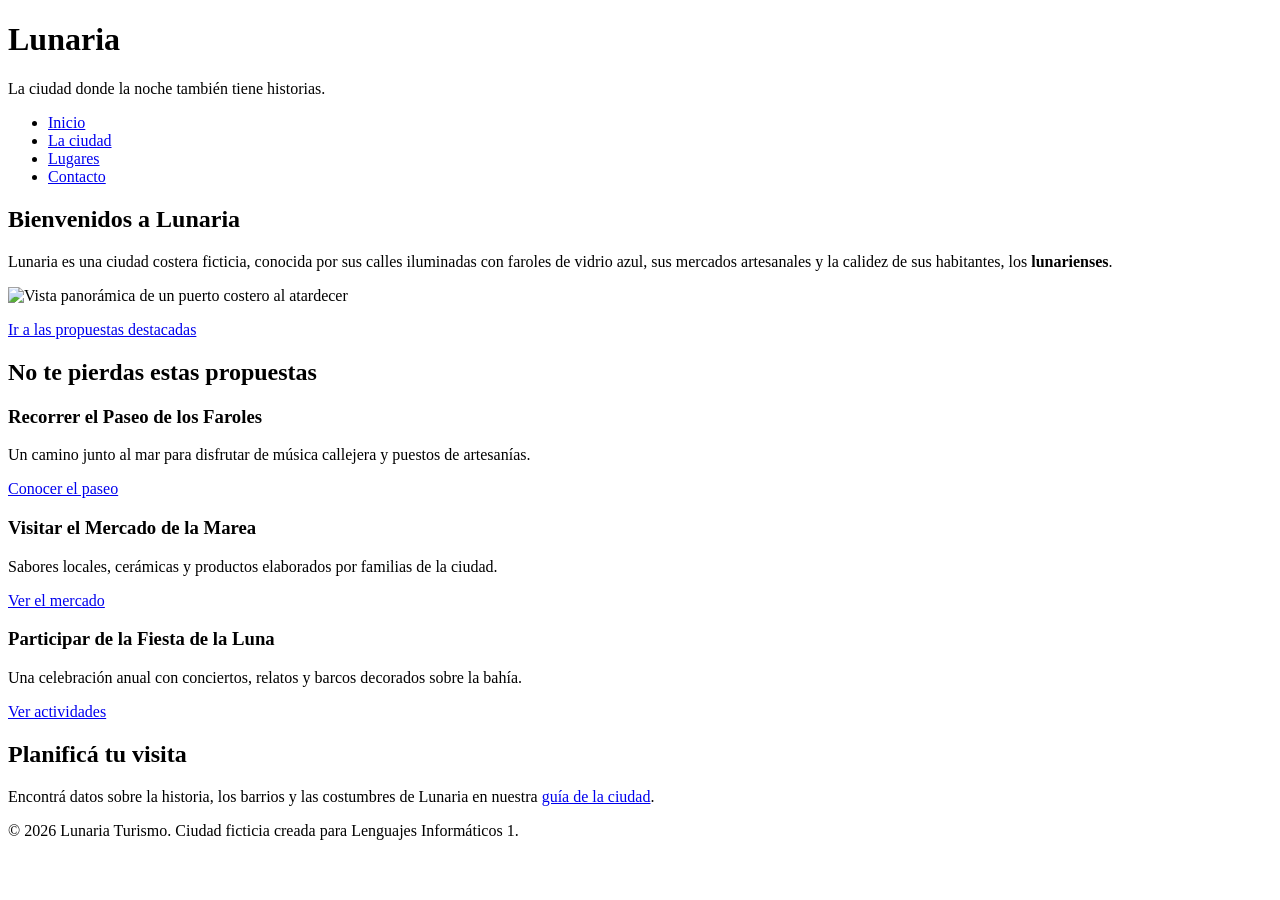
==== index.html @ aeecfbb1 "feat: agrega estructura HTML completa del sitio de Lunaria" ====
<!DOCTYPE html>
<html lang="es">
<head>
    <meta charset="UTF-8">
    <meta name="viewport" content="width=device-width, initial-scale=1.0">
    <title>Lunaria | Inicio</title>
</head>
<body>
    <header>
        <h1>Lunaria</h1>
        <p>La ciudad donde la noche también tiene historias.</p>
        <nav aria-label="Navegación principal">
            <ul>
                <li><a href="index.html">Inicio</a></li>
                <li><a href="ciudad.html">La ciudad</a></li>
                <li><a href="lugares.html">Lugares</a></li>
                <li><a href="contacto.html">Contacto</a></li>
            </ul>
        </nav>
    </header>

    <main>
        <section aria-labelledby="bienvenida">
            <h2 id="bienvenida">Bienvenidos a Lunaria</h2>
            <p>Lunaria es una ciudad costera ficticia, conocida por sus calles iluminadas con faroles de vidrio azul, sus mercados artesanales y la calidez de sus habitantes, los <strong>lunarienses</strong>.</p>
            <img src="https://picsum.photos/seed/lunaria-puerto/900/450" alt="Vista panorámica de un puerto costero al atardecer">
            <p><a href="#propuestas">Ir a las propuestas destacadas</a></p>
        </section>

        <section aria-labelledby="propuestas">
            <h2 id="propuestas">No te pierdas estas propuestas</h2>
            <div>
                <article>
                    <h3>Recorrer el Paseo de los Faroles</h3>
                    <p>Un camino junto al mar para disfrutar de música callejera y puestos de artesanías.</p>
                    <a href="lugares.html#paseo-faroles">Conocer el paseo</a>
                </article>
                <article>
                    <h3>Visitar el Mercado de la Marea</h3>
                    <p>Sabores locales, cerámicas y productos elaborados por familias de la ciudad.</p>
                    <a href="lugares.html#mercado-marea">Ver el mercado</a>
                </article>
                <article>
                    <h3>Participar de la Fiesta de la Luna</h3>
                    <p>Una celebración anual con conciertos, relatos y barcos decorados sobre la bahía.</p>
                    <a href="lugares.html#fiesta-luna">Ver actividades</a>
                </article>
            </div>
        </section>

        <aside>
            <h2>Planificá tu visita</h2>
            <p>Encontrá datos sobre la historia, los barrios y las costumbres de Lunaria en nuestra <a href="ciudad.html">guía de la ciudad</a>.</p>
        </aside>
    </main>

    <footer>
        <p>&copy; 2026 Lunaria Turismo. Ciudad ficticia creada para Lenguajes Informáticos 1.</p>
    </footer>
</body>
</html>
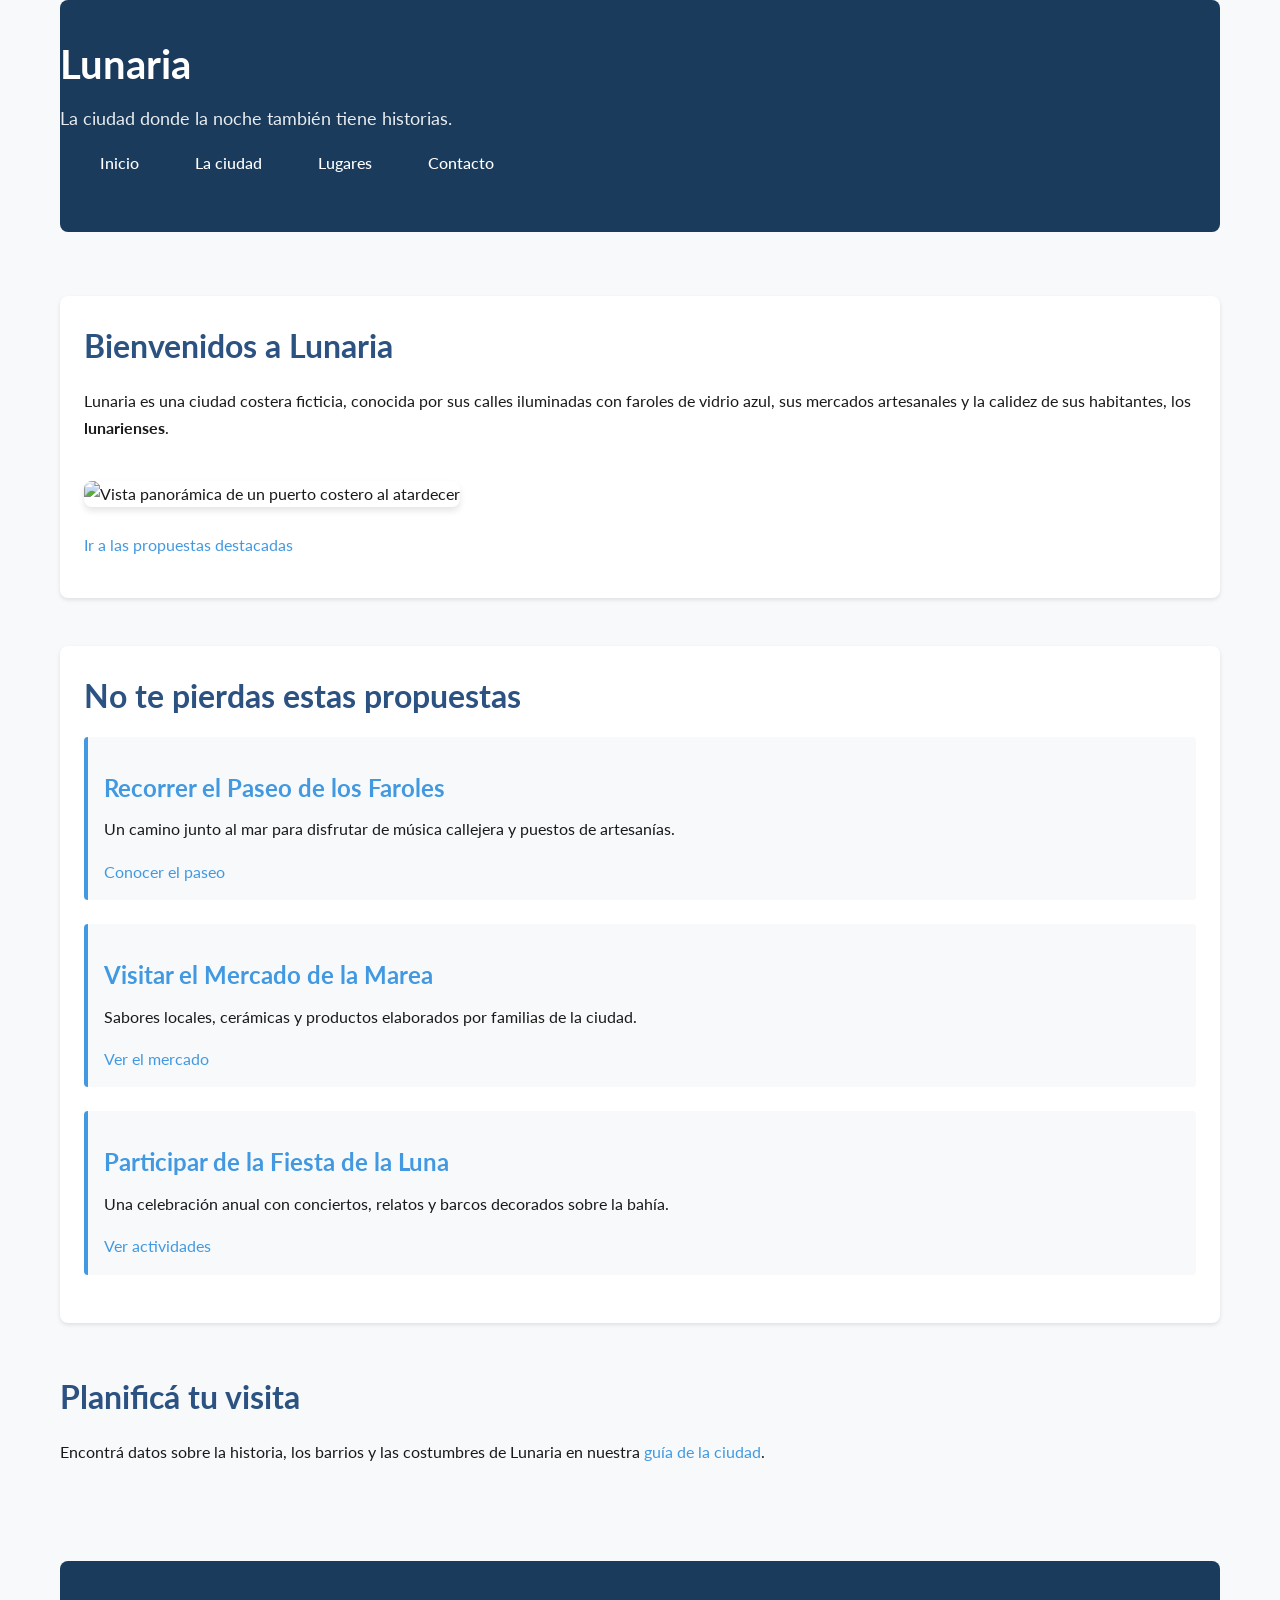
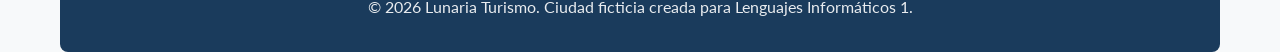
==== commit d54f8f6c: "style: Agrego estilos basicos de css al TP" ====
--- a/index.html
+++ b/index.html
@@ -4,6 +4,10 @@
     <meta charset="UTF-8">
     <meta name="viewport" content="width=device-width, initial-scale=1.0">
     <title>Lunaria | Inicio</title>
+    <link rel="preconnect" href="https://fonts.googleapis.com">
+    <link rel="preconnect" href="https://fonts.gstatic.com" crossorigin>
+    <link href="https://fonts.googleapis.com/css2?family=Lato:wght@400;700&display=swap" rel="stylesheet">
+    <link rel="stylesheet" href="css/estilos.css">
 </head>
 <body>
     <header>
--- a/css/estilos.css
+++ b/css/estilos.css
@@ -0,0 +1,298 @@
+/* ==========================================
+   VARIABLES CSS - Paleta de colores de Lunaria
+   ========================================== */
+:root {
+  --color-primario: #1A3B5C;      /* Azul marino profundo - bahía */
+  --color-secundario: #2C5282;    /* Azul más claro - cielo */
+  --color-acento: #4299E1;        /* Azul celeste - faroles */
+  --color-fondo: #F7F9FA;         /* Crema suave - arena */
+  --color-texto: #1A1A1A;         /* Gris muy oscuro - legibilidad */
+  --color-header: #1A3B5C;        /* Azul marino - header */
+  --color-footer: #1A3B5C;        /* Azul marino - footer */
+  --color-header-texto: #FFFFFF; /* Blanco - texto header */
+  --color-footer-texto: #FFFFFF; /* Blanco - texto footer */
+  --color-enlace: #4299E1;        /* Azul celeste - enlaces */
+  --color-enlace-hover: #2B6CB0;  /* Azul más oscuro - hover */
+}
+
+/* ==========================================
+   RESET Y BOX MODEL
+   ========================================== */
+* {
+  margin: 0;
+  padding: 0;
+  box-sizing: border-box;
+}
+
+/* ==========================================
+   TIPOGRAFÍA GLOBAL
+   ========================================== */
+body {
+  font-family: 'Lato', sans-serif;
+  font-size: 16px;
+  line-height: 1.6;
+  background-color: var(--color-fondo);
+  color: var(--color-texto);
+  max-width: 1200px;
+  margin: 0 auto;
+  padding: 0 20px;
+}
+
+/* ==========================================
+   HEADINGS
+   ========================================== */
+h1 {
+  font-size: 2.5rem;
+  color: var(--color-primario);
+  margin-bottom: 0.5rem;
+}
+
+h2 {
+  font-size: 2rem;
+  color: var(--color-secundario);
+  margin-bottom: 1rem;
+  margin-top: 2rem;
+}
+
+h3 {
+  font-size: 1.5rem;
+  color: var(--color-acento);
+  margin-bottom: 0.5rem;
+  margin-top: 1rem;
+}
+
+/* ==========================================
+   HEADER
+   ========================================== */
+header {
+  background-color: var(--color-header);
+  color: var(--color-header-texto);
+  padding: 2rem 0;
+  margin-bottom: 2rem;
+  border-radius: 8px;
+}
+
+header h1 {
+  color: var(--color-header-texto);
+  margin-bottom: 0.5rem;
+}
+
+header p {
+  font-size: 1.1rem;
+  margin-bottom: 1rem;
+  opacity: 0.9;
+}
+
+/* ==========================================
+   NAVEGACIÓN
+   ========================================== */
+nav ul {
+  list-style: none;
+  display: flex;
+  gap: 1.5rem;
+  flex-wrap: wrap;
+}
+
+nav a {
+  color: var(--color-header-texto);
+  text-decoration: none;
+  font-weight: 500;
+  padding: 0.5rem 1rem;
+  border-radius: 4px;
+  transition: background-color 0.3s ease;
+}
+
+nav a:hover {
+  background-color: var(--color-acento);
+  color: var(--color-header-texto);
+}
+
+/* ==========================================
+   MAIN Y SECCIONES
+   ========================================== */
+main {
+  padding: 2rem 0;
+}
+
+section {
+  margin-bottom: 3rem;
+  padding: 1.5rem;
+  background-color: #FFFFFF;
+  border-radius: 8px;
+  box-shadow: 0 2px 4px rgba(0, 0, 0, 0.1);
+}
+
+section h2 {
+  margin-top: 0;
+}
+
+/* ==========================================
+   PÁRRAFOS
+   ========================================== */
+p {
+  margin-bottom: 1rem;
+  line-height: 1.7;
+}
+
+/* ==========================================
+   ARTICLES
+   ========================================== */
+article {
+  margin-bottom: 1.5rem;
+  padding: 1rem;
+  background-color: var(--color-fondo);
+  border-left: 4px solid var(--color-acento);
+  border-radius: 4px;
+}
+
+/* ==========================================
+   LISTAS
+   ========================================== */
+ul, ol {
+  margin-left: 1.5rem;
+  margin-bottom: 1rem;
+}
+
+li {
+  margin-bottom: 0.5rem;
+}
+
+/* ==========================================
+   DEFINITION LISTS (DATOS CLAVE)
+   ========================================== */
+dl {
+  margin-bottom: 1rem;
+}
+
+dt {
+  font-weight: bold;
+  color: var(--color-primario);
+  margin-top: 0.75rem;
+}
+
+dd {
+  margin-left: 1.5rem;
+  margin-bottom: 0.5rem;
+  color: var(--color-texto);
+}
+
+/* ==========================================
+   IMÁGENES
+   ========================================== */
+img {
+  max-width: 100%;
+  height: auto;
+  border-radius: 8px;
+  margin: 1.5rem 0;
+  box-shadow: 0 4px 6px rgba(0, 0, 0, 0.1);
+}
+
+/* ==========================================
+   TABLAS
+   ========================================== */
+table {
+  width: 100%;
+  border-collapse: collapse;
+  margin: 1.5rem 0;
+  background-color: #FFFFFF;
+  border-radius: 8px;
+  overflow: hidden;
+  box-shadow: 0 2px 4px rgba(0, 0, 0, 0.1);
+}
+
+th, td {
+  padding: 0.75rem 1rem;
+  text-align: left;
+  border-bottom: 1px solid #E2E8F0;
+}
+
+th {
+  background-color: var(--color-primario);
+  color: var(--color-header-texto);
+  font-weight: bold;
+}
+
+tr:hover {
+  background-color: var(--color-fondo);
+}
+
+/* ==========================================
+   FORMULARIOS
+   ========================================== */
+form {
+  margin: 1.5rem 0;
+  padding: 1.5rem;
+  background-color: #FFFFFF;
+  border-radius: 8px;
+  box-shadow: 0 2px 4px rgba(0, 0, 0, 0.1);
+}
+
+label {
+  display: block;
+  margin-bottom: 0.5rem;
+  font-weight: 500;
+  color: var(--color-primario);
+}
+
+input, textarea, select {
+  width: 100%;
+  padding: 0.75rem;
+  margin-bottom: 1rem;
+  border: 1px solid #CBD5E0;
+  border-radius: 4px;
+  font-family: inherit;
+  font-size: 1rem;
+}
+
+input:focus, textarea:focus, select:focus {
+  outline: none;
+  border-color: var(--color-acento);
+  box-shadow: 0 0 0 3px rgba(66, 153, 225, 0.2);
+}
+
+button, input[type="submit"], input[type="button"] {
+  background-color: var(--color-primario);
+  color: var(--color-header-texto);
+  padding: 0.75rem 1.5rem;
+  border: none;
+  border-radius: 4px;
+  font-size: 1rem;
+  font-weight: 500;
+  cursor: pointer;
+  transition: background-color 0.3s ease;
+}
+
+button:hover, input[type="submit"]:hover, input[type="button"]:hover {
+  background-color: var(--color-enlace-hover);
+}
+
+/* ==========================================
+   FOOTER
+   ========================================== */
+footer {
+  background-color: var(--color-footer);
+  color: var(--color-footer-texto);
+  padding: 2rem 0;
+  margin-top: 3rem;
+  text-align: center;
+  border-radius: 8px;
+}
+
+footer p {
+  margin: 0;
+  opacity: 0.9;
+}
+
+/* ==========================================
+   ENLACES GENERALES
+   ========================================== */
+a {
+  color: var(--color-enlace);
+  text-decoration: none;
+  transition: color 0.3s ease;
+}
+
+a:hover {
+  color: var(--color-enlace-hover);
+  text-decoration: underline;
+}
